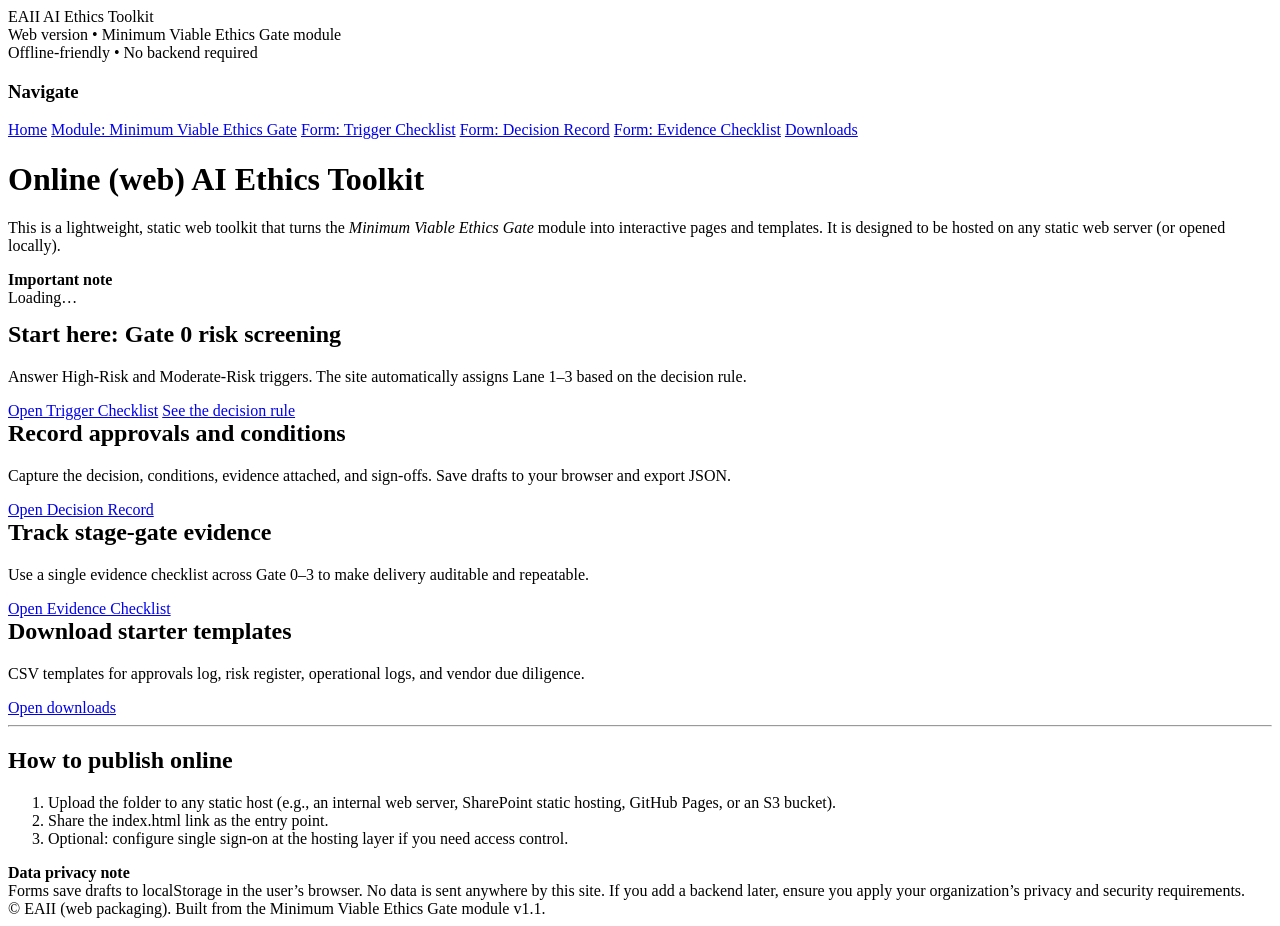
==== index.html @ 8bdd1674 "Add files via upload" ====
<!doctype html>
<html lang="en">
<head>
  <meta charset="utf-8" />
  <meta name="viewport" content="width=device-width, initial-scale=1" />
  <title>EAII AI Ethics Toolkit (Web)</title>
  <link rel="stylesheet" href="assets/css/styles.css" />
</head>
<body>
  <header class="header">
    <div class="header-inner">
      <div class="brand">
        <div class="title">EAII AI Ethics Toolkit</div>
        <div class="subtitle">Web version • Minimum Viable Ethics Gate module</div>
      </div>
      <div class="badge">Offline-friendly • No backend required</div>
    </div>
  </header>

  <div class="container">
    <nav class="nav">
      <h3>Navigate</h3>
      <a href="index.html">Home</a>
      <a href="pages/module-mveg.html">Module: Minimum Viable Ethics Gate</a>
      <a href="pages/trigger-checklist.html">Form: Trigger Checklist</a>
      <a href="pages/decision-record.html">Form: Decision Record</a>
      <a href="pages/evidence-checklist.html">Form: Evidence Checklist</a>
      <a href="pages/downloads.html">Downloads</a>
    </nav>

    <main class="main">
      <h1>Online (web) AI Ethics Toolkit</h1>
      <p class="small">
        This is a lightweight, static web toolkit that turns the <em>Minimum Viable Ethics Gate</em> module into interactive pages and templates.
        It is designed to be hosted on any static web server (or opened locally).
      </p>

      <div class="callout" style="margin-top:12px;">
        <strong>Important note</strong>
        <div id="note" class="small">Loading…</div>
      </div>

      <div class="grid" style="margin-top:14px;">
        <div class="card">
          <h2 style="margin-top:0;">Start here: Gate 0 risk screening</h2>
          <p class="small">Answer High‑Risk and Moderate‑Risk triggers. The site automatically assigns Lane 1–3 based on the decision rule.</p>
          <div class="btn-row">
            <a class="btn primary" href="pages/trigger-checklist.html">Open Trigger Checklist</a>
            <a class="btn" href="pages/module-mveg.html#decision-rule">See the decision rule</a>
          </div>
        </div>

        <div class="card">
          <h2 style="margin-top:0;">Record approvals and conditions</h2>
          <p class="small">Capture the decision, conditions, evidence attached, and sign‑offs. Save drafts to your browser and export JSON.</p>
          <div class="btn-row">
            <a class="btn primary" href="pages/decision-record.html">Open Decision Record</a>
          </div>
        </div>

        <div class="card">
          <h2 style="margin-top:0;">Track stage‑gate evidence</h2>
          <p class="small">Use a single evidence checklist across Gate 0–3 to make delivery auditable and repeatable.</p>
          <div class="btn-row">
            <a class="btn primary" href="pages/evidence-checklist.html">Open Evidence Checklist</a>
          </div>
        </div>

        <div class="card">
          <h2 style="margin-top:0;">Download starter templates</h2>
          <p class="small">CSV templates for approvals log, risk register, operational logs, and vendor due diligence.</p>
          <div class="btn-row">
            <a class="btn primary" href="pages/downloads.html">Open downloads</a>
          </div>
        </div>
      </div>

      <hr class="hr" />

      <h2>How to publish online</h2>
      <ol class="small">
        <li>Upload the folder to any static host (e.g., an internal web server, SharePoint static hosting, GitHub Pages, or an S3 bucket).</li>
        <li>Share the <span class="inline code">index.html</span> link as the entry point.</li>
        <li>Optional: configure single sign-on at the hosting layer if you need access control.</li>
      </ol>

      <div class="callout">
        <strong>Data privacy note</strong>
        <div class="small">
          Forms save drafts to <span class="inline code">localStorage</span> in the user’s browser. No data is sent anywhere by this site.
          If you add a backend later, ensure you apply your organization’s privacy and security requirements.
        </div>
      </div>

    </main>
  </div>

  <div class="footer">
    <div>© <span id="year"></span> EAII (web packaging). Built from the Minimum Viable Ethics Gate module v1.1.</div>
  </div>

  <script src="assets/js/utils.js"></script>
  <script src="assets/js/site.js"></script>
  <script src="assets/js/mveg-data.js"></script>
  <script>
    document.addEventListener('DOMContentLoaded', () => {
      if(window.MVEG_DATA){
        document.getElementById('note').textContent = window.MVEG_DATA.note || '';
      }
    });
  </script>
</body>
</html>
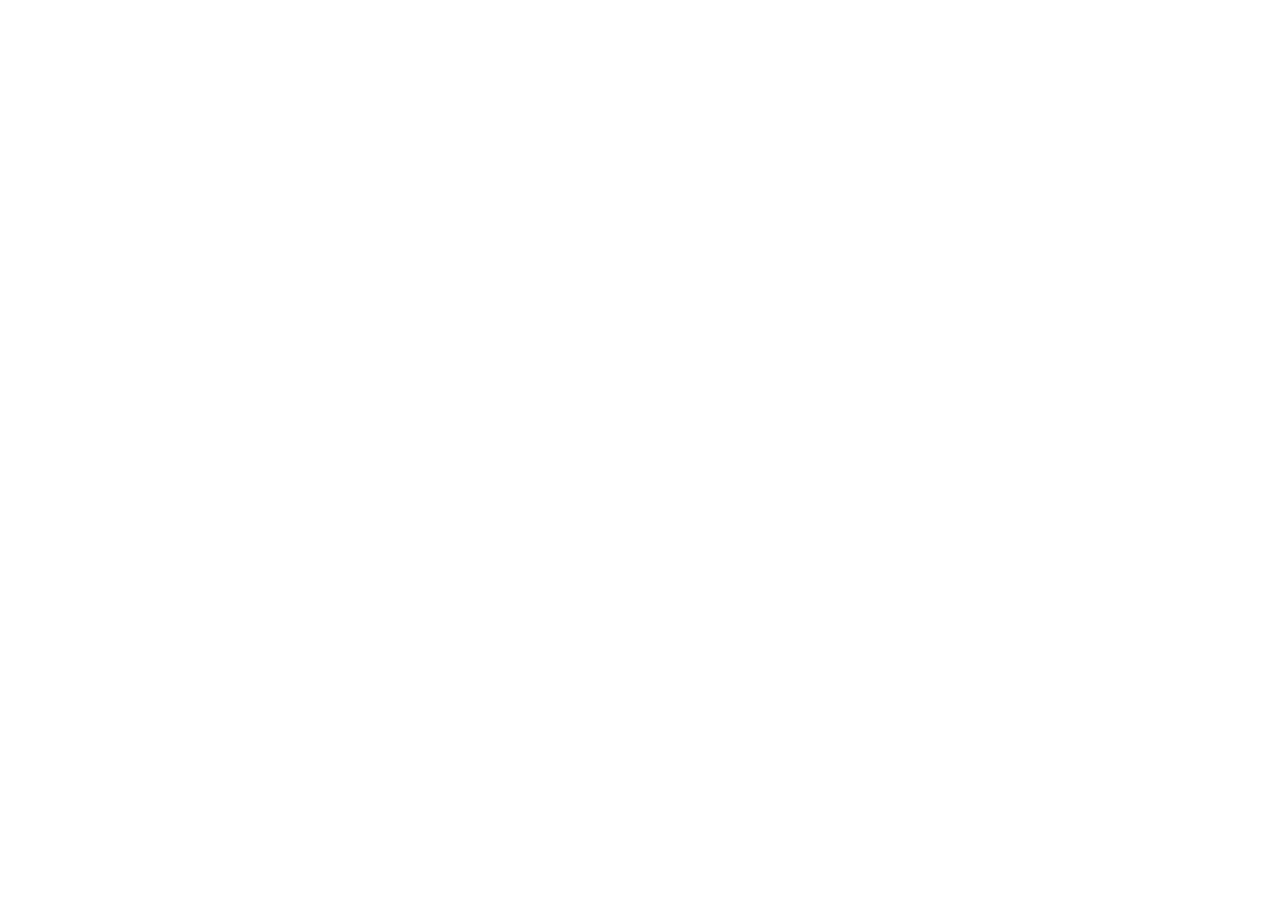
==== commit 4b378665: "Update index.html" ====
--- a/index.html
+++ b/index.html
@@ -1,113 +1,790 @@
 <!doctype html>
 <html lang="en">
 <head>
-  <meta charset="utf-8" />
-  <meta name="viewport" content="width=device-width, initial-scale=1" />
-  <title>EAII AI Ethics Toolkit (Web)</title>
-  <link rel="stylesheet" href="assets/css/styles.css" />
+  <meta charset="UTF-8" />
+  <meta name="viewport" content="width=device-width, initial-scale=1.0"/>
+  <title>CompStudy</title>
+
+  <!-- Tailwind via CDN (good for prototypes) -->
+  <script src="https://cdn.tailwindcss.com"></script>
+
+  <style>
+    /* tiny polish */
+    .card { @apply rounded-2xl bg-white shadow p-6; }
+  </style>
 </head>
-<body>
-  <header class="header">
-    <div class="header-inner">
-      <div class="brand">
-        <div class="title">EAII AI Ethics Toolkit</div>
-        <div class="subtitle">Web version • Minimum Viable Ethics Gate module</div>
-      </div>
-      <div class="badge">Offline-friendly • No backend required</div>
-    </div>
-  </header>
-
-  <div class="container">
-    <nav class="nav">
-      <h3>Navigate</h3>
-      <a href="index.html">Home</a>
-      <a href="pages/module-mveg.html">Module: Minimum Viable Ethics Gate</a>
-      <a href="pages/trigger-checklist.html">Form: Trigger Checklist</a>
-      <a href="pages/decision-record.html">Form: Decision Record</a>
-      <a href="pages/evidence-checklist.html">Form: Evidence Checklist</a>
-      <a href="pages/downloads.html">Downloads</a>
-    </nav>
-
-    <main class="main">
-      <h1>Online (web) AI Ethics Toolkit</h1>
-      <p class="small">
-        This is a lightweight, static web toolkit that turns the <em>Minimum Viable Ethics Gate</em> module into interactive pages and templates.
-        It is designed to be hosted on any static web server (or opened locally).
-      </p>
-
-      <div class="callout" style="margin-top:12px;">
-        <strong>Important note</strong>
-        <div id="note" class="small">Loading…</div>
-      </div>
-
-      <div class="grid" style="margin-top:14px;">
-        <div class="card">
-          <h2 style="margin-top:0;">Start here: Gate 0 risk screening</h2>
-          <p class="small">Answer High‑Risk and Moderate‑Risk triggers. The site automatically assigns Lane 1–3 based on the decision rule.</p>
-          <div class="btn-row">
-            <a class="btn primary" href="pages/trigger-checklist.html">Open Trigger Checklist</a>
-            <a class="btn" href="pages/module-mveg.html#decision-rule">See the decision rule</a>
+<body class="bg-slate-50">
+  <div id="app" class="min-h-screen"></div>
+
+  <script type="module">
+    /**************************************************************
+     * CompStudy - Single index.html Prototype
+     * - Email/Password Auth + Reset Password Email
+     * - Profile Setup: grade 9-12 + unique username (usernames collection)
+     * - Friends-by-username: search + send request + accept
+     *
+     * IMPORTANT:
+     * 1) Replace FIREBASE_CONFIG with your project config.
+     * 2) In Firebase Console:
+     *    - Enable Auth: Email/Password
+     *    - Enable Firestore
+     *    - Apply security rules (provided near bottom in comment)
+     **************************************************************/
+
+    // Firebase (modular) via CDN
+    import { initializeApp } from "https://www.gstatic.com/firebasejs/10.12.4/firebase-app.js";
+    import {
+      getAuth,
+      onAuthStateChanged,
+      createUserWithEmailAndPassword,
+      signInWithEmailAndPassword,
+      sendPasswordResetEmail,
+      updateProfile,
+      signOut,
+    } from "https://www.gstatic.com/firebasejs/10.12.4/firebase-auth.js";
+
+    import {
+      getFirestore,
+      doc,
+      getDoc,
+      setDoc,
+      runTransaction,
+      serverTimestamp,
+      addDoc,
+      collection,
+      query,
+      where,
+      getDocs,
+      onSnapshot,
+      updateDoc,
+    } from "https://www.gstatic.com/firebasejs/10.12.4/firebase-firestore.js";
+
+    /********************* 1) CONFIG ******************************/
+    const FIREBASE_CONFIG = {
+      apiKey: "REPLACE_ME",
+      authDomain: "REPLACE_ME",
+      projectId: "REPLACE_ME",
+      // storageBucket not needed for this prototype
+      // messagingSenderId not needed
+      appId: "REPLACE_ME",
+    };
+
+    const app = initializeApp(FIREBASE_CONFIG);
+    const auth = getAuth(app);
+    const db = getFirestore(app);
+
+    /********************* 2) STATE *******************************/
+    const App = {
+      user: null,
+      profile: null, // users/{uid}
+      unsubIncoming: null,
+      incomingRequests: [],
+      toast: { type: null, text: null }, // {type: 'ok'|'err', text}
+    };
+
+    const elApp = document.getElementById("app");
+
+    function setToast(type, text) {
+      App.toast = { type, text };
+      render();
+      if (text) {
+        setTimeout(() => {
+          // clear only if unchanged
+          if (App.toast.text === text) {
+            App.toast = { type: null, text: null };
+            render();
+          }
+        }, 3500);
+      }
+    }
+
+    function route() {
+      // hash routes:
+      // #/login, #/register, #/reset, #/setup, #/friends, #/
+      const h = location.hash || "#/";
+      return h;
+    }
+
+    function go(hash) {
+      location.hash = hash;
+    }
+
+    /********************* 3) HELPERS *****************************/
+    function normalizeUsername(input) {
+      return input.trim().toLowerCase();
+    }
+
+    function validateUsername(input) {
+      const u = input.trim();
+      if (u.length < 3) return "Username must be at least 3 characters.";
+      if (u.length > 20) return "Username must be 20 characters or less.";
+      if (!/^[a-zA-Z0-9_]+$/.test(u)) return "Use only letters, numbers, and underscore (_).";
+      return null;
+    }
+
+    function humanAuthError(code) {
+      switch (code) {
+        case "auth/invalid-email": return "That email address is not valid.";
+        case "auth/user-not-found": return "No account found with that email.";
+        case "auth/wrong-password": return "Incorrect password.";
+        case "auth/too-many-requests": return "Too many attempts. Try again later.";
+        case "auth/email-already-in-use": return "This email is already registered. Try logging in.";
+        case "auth/weak-password": return "Password is too weak. Use at least 6 characters.";
+        default: return "Something went wrong. Please try again.";
+      }
+    }
+
+    function requireAuthOrRedirect() {
+      if (!App.user) {
+        go("#/login");
+        return false;
+      }
+      return true;
+    }
+
+    function requireProfileOrRedirect() {
+      if (!requireAuthOrRedirect()) return false;
+      if (!App.profile) {
+        go("#/setup");
+        return false;
+      }
+      return true;
+    }
+
+    async function loadProfile(uid) {
+      const snap = await getDoc(doc(db, "users", uid));
+      App.profile = snap.exists() ? snap.data() : null;
+    }
+
+    function mountIncomingRequestsListener() {
+      if (App.unsubIncoming) App.unsubIncoming();
+      App.incomingRequests = [];
+      if (!App.user) return;
+
+      const q = query(
+        collection(db, "friendRequests"),
+        where("toUid", "==", App.user.uid),
+        where("status", "==", "pending")
+      );
+
+      App.unsubIncoming = onSnapshot(q, (snap) => {
+        const items = [];
+        snap.forEach((d) => {
+          const data = d.data();
+          items.push({ id: d.id, ...data });
+        });
+        App.incomingRequests = items;
+        render();
+      });
+    }
+
+    /********************* 4) SERVICES ****************************/
+
+    // Auth
+    async function registerWithEmail({ email, password, displayName }) {
+      const cred = await createUserWithEmailAndPassword(auth, email, password);
+      await updateProfile(cred.user, { displayName });
+      return cred;
+    }
+
+    async function loginWithEmail({ email, password }) {
+      return await signInWithEmailAndPassword(auth, email, password);
+    }
+
+    async function resetPasswordByEmail(email) {
+      await sendPasswordResetEmail(auth, email);
+    }
+
+    async function logout() {
+      await signOut(auth);
+    }
+
+    // Profile + username claim (unique)
+    async function claimUsernameAndCreateProfile({ uid, email, displayName, username, grade }) {
+      const usernameKey = normalizeUsername(username);
+
+      await runTransaction(db, async (tx) => {
+        const unameRef = doc(db, "usernames", usernameKey);
+        const unameSnap = await tx.get(unameRef);
+
+        if (unameSnap.exists()) throw new Error("USERNAME_TAKEN");
+
+        tx.set(unameRef, { uid, createdAt: serverTimestamp() });
+
+        const userRef = doc(db, "users", uid);
+        tx.set(userRef, {
+          uid,
+          email: email ?? null,
+          displayName: displayName ?? usernameKey,
+          username: usernameKey,
+          grade,
+          xp: 0,
+          weeklyXp: 0,
+          createdAt: serverTimestamp(),
+        });
+      });
+
+      await loadProfile(uid);
+    }
+
+    // Friends
+    async function findUserByUsername(username) {
+      const key = normalizeUsername(username);
+
+      const unameSnap = await getDoc(doc(db, "usernames", key));
+      if (!unameSnap.exists()) return null;
+
+      const uid = unameSnap.data().uid;
+      const userSnap = await getDoc(doc(db, "users", uid));
+      if (!userSnap.exists()) return null;
+
+      const data = userSnap.data();
+      return {
+        uid,
+        username: data.username,
+        displayName: data.displayName ?? data.username,
+        grade: data.grade,
+      };
+    }
+
+    async function sendFriendRequest({ fromUid, toUid }) {
+      if (fromUid === toUid) throw new Error("CANNOT_ADD_SELF");
+
+      const reqCol = collection(db, "friendRequests");
+      const q = query(
+        reqCol,
+        where("fromUid", "==", fromUid),
+        where("toUid", "==", toUid),
+        where("status", "==", "pending")
+      );
+      const existing = await getDocs(q);
+      if (!existing.empty) throw new Error("REQUEST_ALREADY_SENT");
+
+      await addDoc(reqCol, {
+        fromUid,
+        toUid,
+        status: "pending",
+        createdAt: serverTimestamp(),
+      });
+    }
+
+    async function acceptFriendRequest({ requestId, fromUid, toUid }) {
+      await runTransaction(db, async (tx) => {
+        const reqRef = doc(db, "friendRequests", requestId);
+        const reqSnap = await tx.get(reqRef);
+        if (!reqSnap.exists()) throw new Error("REQUEST_NOT_FOUND");
+
+        const req = reqSnap.data();
+        if (req.status !== "pending") throw new Error("REQUEST_NOT_PENDING");
+        if (req.toUid !== toUid) throw new Error("NOT_RECEIVER");
+
+        tx.update(reqRef, { status: "accepted", respondedAt: serverTimestamp() });
+
+        const aRef = doc(db, "friends", toUid, "list", fromUid);
+        const bRef = doc(db, "friends", fromUid, "list", toUid);
+
+        tx.set(aRef, { friendUid: fromUid, addedAt: serverTimestamp() });
+        tx.set(bRef, { friendUid: toUid, addedAt: serverTimestamp() });
+      });
+    }
+
+    /********************* 5) UI RENDER ****************************/
+
+    function layout(innerHtml) {
+      const userChip = App.user
+        ? `<div class="text-sm text-slate-600">Signed in as <span class="font-semibold">${escapeHtml(App.user.email || "User")}</span></div>`
+        : "";
+
+      const nav = App.user
+        ? `
+          <div class="flex flex-wrap gap-2 mt-3">
+            <a class="px-3 py-2 rounded-xl border bg-white hover:bg-slate-50" href="#/">Home</a>
+            <a class="px-3 py-2 rounded-xl border bg-white hover:bg-slate-50" href="#/friends">Friends</a>
+            <a class="px-3 py-2 rounded-xl border bg-white hover:bg-slate-50" href="#/setup">Setup</a>
+            <button id="btnLogout" class="px-3 py-2 rounded-xl bg-black text-white hover:opacity-90">Logout</button>
+          </div>
+        `
+        : `
+          <div class="flex flex-wrap gap-2 mt-3">
+            <a class="px-3 py-2 rounded-xl border bg-white hover:bg-slate-50" href="#/login">Login</a>
+            <a class="px-3 py-2 rounded-xl border bg-white hover:bg-slate-50" href="#/register">Register</a>
+          </div>
+        `;
+
+      const toastHtml = App.toast.text
+        ? `
+          <div class="max-w-2xl mx-auto px-6 mt-4">
+            <div class="rounded-xl p-3 text-sm ${App.toast.type === "err" ? "bg-red-50 text-red-700" : "bg-green-50 text-green-700"}">
+              ${escapeHtml(App.toast.text)}
+            </div>
+          </div>
+        `
+        : "";
+
+      return `
+        <div class="p-6">
+          <div class="max-w-2xl mx-auto">
+            <div class="rounded-2xl bg-white shadow p-6">
+              <div class="flex items-start justify-between gap-3">
+                <div>
+                  <div class="text-2xl font-bold">CompStudy</div>
+                  <div class="text-sm text-slate-600">Make group study fun by competition.</div>
+                </div>
+                <div class="text-right">${userChip}</div>
+              </div>
+              ${nav}
+            </div>
+          </div>
+          ${toastHtml}
+          <div class="max-w-2xl mx-auto px-6 mt-6">
+            ${innerHtml}
           </div>
         </div>
-
-        <div class="card">
-          <h2 style="margin-top:0;">Record approvals and conditions</h2>
-          <p class="small">Capture the decision, conditions, evidence attached, and sign‑offs. Save drafts to your browser and export JSON.</p>
-          <div class="btn-row">
-            <a class="btn primary" href="pages/decision-record.html">Open Decision Record</a>
+      `;
+    }
+
+    function pageHome() {
+      if (!requireProfileOrRedirect()) return "";
+
+      return layout(`
+        <div class="rounded-2xl bg-white shadow p-6">
+          <div class="text-xl font-bold">Dashboard</div>
+          <div class="text-sm text-slate-600 mt-1">
+            Welcome <span class="font-semibold">@${escapeHtml(App.profile.username)}</span> • Grade ${escapeHtml(String(App.profile.grade))}
+          </div>
+
+          <div class="mt-6 grid gap-3">
+            <a href="#/friends" class="rounded-xl border p-4 hover:bg-slate-50">
+              <div class="font-semibold">Friends</div>
+              <div class="text-sm text-slate-600">Add friends and compete.</div>
+            </a>
+            <div class="rounded-xl border p-4 opacity-70">
+              <div class="font-semibold">Next: Quizzes & Challenges</div>
+              <div class="text-sm text-slate-600">We’ll add quiz creation and friend challenges next.</div>
+            </div>
           </div>
         </div>
-
-        <div class="card">
-          <h2 style="margin-top:0;">Track stage‑gate evidence</h2>
-          <p class="small">Use a single evidence checklist across Gate 0–3 to make delivery auditable and repeatable.</p>
-          <div class="btn-row">
-            <a class="btn primary" href="pages/evidence-checklist.html">Open Evidence Checklist</a>
+      `);
+    }
+
+    function pageLogin() {
+      return layout(`
+        <div class="rounded-2xl bg-white shadow p-6">
+          <div class="text-xl font-bold">Login</div>
+          <form id="loginForm" class="mt-4 space-y-3">
+            <input class="w-full rounded-xl border p-3" name="email" type="email" placeholder="Email" required />
+            <input class="w-full rounded-xl border p-3" name="password" type="password" placeholder="Password" required />
+            <button class="w-full rounded-xl bg-black text-white p-3 hover:opacity-90" type="submit">Sign in</button>
+          </form>
+
+          <div class="mt-4 flex items-center justify-between text-sm">
+            <a class="underline text-slate-700" href="#/reset">Forgot password?</a>
+            <a class="underline text-slate-700" href="#/register">Create account</a>
           </div>
         </div>
-
-        <div class="card">
-          <h2 style="margin-top:0;">Download starter templates</h2>
-          <p class="small">CSV templates for approvals log, risk register, operational logs, and vendor due diligence.</p>
-          <div class="btn-row">
-            <a class="btn primary" href="pages/downloads.html">Open downloads</a>
+      `);
+    }
+
+    function pageRegister() {
+      return layout(`
+        <div class="rounded-2xl bg-white shadow p-6">
+          <div class="text-xl font-bold">Create account</div>
+          <form id="registerForm" class="mt-4 space-y-3">
+            <input class="w-full rounded-xl border p-3" name="displayName" placeholder="Your name" required />
+            <input class="w-full rounded-xl border p-3" name="email" type="email" placeholder="Email" required />
+            <input class="w-full rounded-xl border p-3" name="password" type="password" placeholder="Password (min 6 chars)" minlength="6" required />
+            <button class="w-full rounded-xl bg-black text-white p-3 hover:opacity-90" type="submit">Create account</button>
+          </form>
+
+          <div class="mt-4 text-sm">
+            <a class="underline text-slate-700" href="#/login">Back to login</a>
           </div>
         </div>
-      </div>
-
-      <hr class="hr" />
-
-      <h2>How to publish online</h2>
-      <ol class="small">
-        <li>Upload the folder to any static host (e.g., an internal web server, SharePoint static hosting, GitHub Pages, or an S3 bucket).</li>
-        <li>Share the <span class="inline code">index.html</span> link as the entry point.</li>
-        <li>Optional: configure single sign-on at the hosting layer if you need access control.</li>
-      </ol>
-
-      <div class="callout">
-        <strong>Data privacy note</strong>
-        <div class="small">
-          Forms save drafts to <span class="inline code">localStorage</span> in the user’s browser. No data is sent anywhere by this site.
-          If you add a backend later, ensure you apply your organization’s privacy and security requirements.
+      `);
+    }
+
+    function pageReset() {
+      return layout(`
+        <div class="rounded-2xl bg-white shadow p-6">
+          <div class="text-xl font-bold">Reset password</div>
+          <div class="text-sm text-slate-600 mt-1">Enter your email and we’ll send a reset link.</div>
+
+          <form id="resetForm" class="mt-4 space-y-3">
+            <input class="w-full rounded-xl border p-3" name="email" type="email" placeholder="Email" required />
+            <button class="w-full rounded-xl bg-black text-white p-3 hover:opacity-90" type="submit">Send reset email</button>
+          </form>
+
+          <div class="mt-4 text-sm">
+            <a class="underline text-slate-700" href="#/login">Back to login</a>
+          </div>
         </div>
-      </div>
-
-    </main>
-  </div>
-
-  <div class="footer">
-    <div>© <span id="year"></span> EAII (web packaging). Built from the Minimum Viable Ethics Gate module v1.1.</div>
-  </div>
-
-  <script src="assets/js/utils.js"></script>
-  <script src="assets/js/site.js"></script>
-  <script src="assets/js/mveg-data.js"></script>
-  <script>
-    document.addEventListener('DOMContentLoaded', () => {
-      if(window.MVEG_DATA){
-        document.getElementById('note').textContent = window.MVEG_DATA.note || '';
-      }
+      `);
+    }
+
+    function pageSetup() {
+      if (!requireAuthOrRedirect()) return "";
+
+      // If already has profile, show summary
+      if (App.profile) {
+        return layout(`
+          <div class="rounded-2xl bg-white shadow p-6">
+            <div class="text-xl font-bold">Profile</div>
+            <div class="mt-2 text-sm text-slate-600">
+              Username: <span class="font-semibold">@${escapeHtml(App.profile.username)}</span><br/>
+              Grade: <span class="font-semibold">${escapeHtml(String(App.profile.grade))}</span>
+            </div>
+            <div class="mt-5 text-sm text-slate-600">
+              Profile already set. If you want username changes later, we can add that feature (it requires releasing old username).
+            </div>
+          </div>
+        `);
+      }
+
+      return layout(`
+        <div class="rounded-2xl bg-white shadow p-6">
+          <div class="text-xl font-bold">Finish setup</div>
+          <div class="text-sm text-slate-600 mt-1">
+            Choose a username and grade to start competing.
+          </div>
+
+          <form id="setupForm" class="mt-4 space-y-3">
+            <div>
+              <label class="text-sm text-slate-600">Username</label>
+              <input class="w-full rounded-xl border p-3 mt-1" name="username" placeholder="e.g. abiyot_12" required />
+              <div class="text-xs text-slate-500 mt-1">Letters, numbers, underscore. 3–20 characters.</div>
+            </div>
+
+            <div>
+              <label class="text-sm text-slate-600">Grade</label>
+              <select class="w-full rounded-xl border p-3 mt-1" name="grade">
+                <option value="9">Grade 9</option>
+                <option value="10">Grade 10</option>
+                <option value="11">Grade 11</option>
+                <option value="12">Grade 12</option>
+              </select>
+            </div>
+
+            <button class="w-full rounded-xl bg-black text-white p-3 hover:opacity-90" type="submit">
+              Save profile
+            </button>
+          </form>
+        </div>
+      `);
+    }
+
+    function pageFriends() {
+      if (!requireProfileOrRedirect()) return "";
+
+      const incomingHtml = (App.incomingRequests.length === 0)
+        ? `<div class="text-sm text-slate-600 mt-2">No pending requests.</div>`
+        : `
+          <div class="mt-3 space-y-2">
+            ${App.incomingRequests.map(r => `
+              <div class="rounded-xl border p-4 flex items-center justify-between gap-3">
+                <div class="text-sm">
+                  <div>Request from <span class="font-semibold">${escapeHtml(r.fromUid)}</span></div>
+                  <div class="text-xs text-slate-500">(Enhancement: fetch /users/{fromUid} to show username)</div>
+                </div>
+                <button data-accept="${escapeHtml(r.id)}" class="px-4 py-2 rounded-xl bg-black text-white hover:opacity-90">
+                  Accept
+                </button>
+              </div>
+            `).join("")}
+          </div>
+        `;
+
+      return layout(`
+        <div class="rounded-2xl bg-white shadow p-6">
+          <div class="text-xl font-bold">Friends</div>
+          <div class="text-sm text-slate-600 mt-1">Add friends by username to compete.</div>
+
+          <form id="friendSearchForm" class="mt-4 flex gap-2">
+            <input class="flex-1 rounded-xl border p-3" name="username" placeholder="Search username e.g. sara_10" required />
+            <button class="rounded-xl bg-black text-white px-4 hover:opacity-90" type="submit">Search</button>
+          </form>
+
+          <div id="friendSearchResult" class="mt-4"></div>
+        </div>
+
+        <div class="rounded-2xl bg-white shadow p-6 mt-6">
+          <div class="text-lg font-semibold">Incoming requests</div>
+          ${incomingHtml}
+        </div>
+      `);
+    }
+
+    function escapeHtml(s) {
+      return String(s ?? "")
+        .replaceAll("&", "&amp;")
+        .replaceAll("<", "&lt;")
+        .replaceAll(">", "&gt;")
+        .replaceAll('"', "&quot;")
+        .replaceAll("'", "&#039;");
+    }
+
+    /********************* 6) EVENTS ******************************/
+    function bindEvents() {
+      // Logout
+      const btnLogout = document.getElementById("btnLogout");
+      if (btnLogout) {
+        btnLogout.onclick = async () => {
+          try {
+            await logout();
+            setToast("ok", "Logged out.");
+            go("#/login");
+          } catch {
+            setToast("err", "Could not logout.");
+          }
+        };
+      }
+
+      // Login
+      const loginForm = document.getElementById("loginForm");
+      if (loginForm) {
+        loginForm.onsubmit = async (e) => {
+          e.preventDefault();
+          const fd = new FormData(loginForm);
+          const email = String(fd.get("email") || "");
+          const password = String(fd.get("password") || "");
+          try {
+            await loginWithEmail({ email, password });
+            setToast("ok", "Logged in.");
+            // profile enforced in router
+            go("#/");
+          } catch (err) {
+            setToast("err", humanAuthError(err?.code));
+          }
+        };
+      }
+
+      // Register
+      const registerForm = document.getElementById("registerForm");
+      if (registerForm) {
+        registerForm.onsubmit = async (e) => {
+          e.preventDefault();
+          const fd = new FormData(registerForm);
+          const displayName = String(fd.get("displayName") || "");
+          const email = String(fd.get("email") || "");
+          const password = String(fd.get("password") || "");
+          try {
+            await registerWithEmail({ displayName, email, password });
+            setToast("ok", "Account created. Please complete setup.");
+            go("#/setup");
+          } catch (err) {
+            setToast("err", humanAuthError(err?.code));
+          }
+        };
+      }
+
+      // Reset password
+      const resetForm = document.getElementById("resetForm");
+      if (resetForm) {
+        resetForm.onsubmit = async (e) => {
+          e.preventDefault();
+          const fd = new FormData(resetForm);
+          const email = String(fd.get("email") || "");
+          try {
+            await resetPasswordByEmail(email.trim());
+            setToast("ok", "Reset email sent. Check inbox/spam.");
+            go("#/login");
+          } catch (err) {
+            setToast("err", humanAuthError(err?.code));
+          }
+        };
+      }
+
+      // Setup profile
+      const setupForm = document.getElementById("setupForm");
+      if (setupForm) {
+        setupForm.onsubmit = async (e) => {
+          e.preventDefault();
+          if (!App.user) return;
+
+          const fd = new FormData(setupForm);
+          const username = String(fd.get("username") || "");
+          const grade = Number(fd.get("grade") || "9");
+
+          const v = validateUsername(username);
+          if (v) return setToast("err", v);
+          if (![9,10,11,12].includes(grade)) return setToast("err", "Invalid grade.");
+
+          try {
+            await claimUsernameAndCreateProfile({
+              uid: App.user.uid,
+              email: App.user.email,
+              displayName: App.user.displayName,
+              username,
+              grade,
+            });
+            setToast("ok", "Profile saved.");
+            go("#/");
+          } catch (err) {
+            if (String(err?.message) === "USERNAME_TAKEN") setToast("err", "Username already taken. Try another.");
+            else setToast("err", "Could not save profile.");
+          }
+        };
+      }
+
+      // Friend search
+      const friendSearchForm = document.getElementById("friendSearchForm");
+      if (friendSearchForm) {
+        friendSearchForm.onsubmit = async (e) => {
+          e.preventDefault();
+          const fd = new FormData(friendSearchForm);
+          const uname = String(fd.get("username") || "");
+          const resultEl = document.getElementById("friendSearchResult");
+          if (!resultEl) return;
+
+          resultEl.innerHTML = `<div class="text-sm text-slate-600">Searching...</div>`;
+          try {
+            const found = await findUserByUsername(uname);
+            if (!found) {
+              resultEl.innerHTML = `<div class="rounded-xl p-3 text-sm bg-red-50 text-red-700">No student found.</div>`;
+              return;
+            }
+
+            resultEl.innerHTML = `
+              <div class="rounded-xl border p-4 flex items-center justify-between gap-3">
+                <div>
+                  <div class="font-semibold">@${escapeHtml(found.username)}</div>
+                  <div class="text-sm text-slate-600">${escapeHtml(found.displayName)} • Grade ${escapeHtml(String(found.grade))}</div>
+                </div>
+                <button id="btnAddFriend" class="px-4 py-2 rounded-xl border hover:bg-slate-50">Add friend</button>
+              </div>
+            `;
+
+            const btn = document.getElementById("btnAddFriend");
+            btn.onclick = async () => {
+              try {
+                await sendFriendRequest({ fromUid: App.user.uid, toUid: found.uid });
+                setToast("ok", "Friend request sent!");
+              } catch (err) {
+                if (String(err?.message) === "CANNOT_ADD_SELF") setToast("err", "You can't add yourself.");
+                else if (String(err?.message) === "REQUEST_ALREADY_SENT") setToast("err", "Request already sent.");
+                else setToast("err", "Could not send request.");
+              }
+            };
+
+          } catch {
+            resultEl.innerHTML = `<div class="rounded-xl p-3 text-sm bg-red-50 text-red-700">Search failed.</div>`;
+          }
+        };
+      }
+
+      // Accept buttons
+      document.querySelectorAll("[data-accept]").forEach(btn => {
+        btn.addEventListener("click", async () => {
+          const requestId = btn.getAttribute("data-accept");
+          const req = App.incomingRequests.find(r => r.id === requestId);
+          if (!req) return;
+
+          try {
+            await acceptFriendRequest({ requestId: req.id, fromUid: req.fromUid, toUid: App.user.uid });
+            setToast("ok", "Friend added!");
+          } catch {
+            setToast("err", "Could not accept request.");
+          }
+        });
+      });
+    }
+
+    /********************* 7) ROUTER ******************************/
+    async function render() {
+      const r = route();
+
+      // Basic route guarding (and UI)
+      if (r === "#/login") elApp.innerHTML = pageLogin();
+      else if (r === "#/register") elApp.innerHTML = pageRegister();
+      else if (r === "#/reset") elApp.innerHTML = pageReset();
+      else if (r === "#/setup") elApp.innerHTML = pageSetup();
+      else if (r === "#/friends") elApp.innerHTML = pageFriends();
+      else elApp.innerHTML = pageHome();
+
+      bindEvents();
+    }
+
+    window.addEventListener("hashchange", () => render());
+
+    /********************* 8) AUTH BOOT ***************************/
+    onAuthStateChanged(auth, async (user) => {
+      App.user = user;
+
+      if (user) {
+        await loadProfile(user.uid);
+        mountIncomingRequestsListener();
+      } else {
+        App.profile = null;
+        if (App.unsubIncoming) App.unsubIncoming();
+        App.unsubIncoming = null;
+        App.incomingRequests = [];
+      }
+
+      // If logged in but no profile, force setup unless already there
+      const r = route();
+      if (App.user && !App.profile && !["#/setup", "#/logout"].includes(r)) {
+        go("#/setup");
+        return;
+      }
+
+      // If not logged in, force login for protected pages
+      if (!App.user && ["#/", "#/friends", "#/setup"].includes(r)) {
+        go("#/login");
+        return;
+      }
+
+      render();
     });
+
+    // initial render
+    render();
+
+    /****************************************************************
+     * FIRESTORE SECURITY RULES (paste into Firebase Console -> Firestore Rules)
+     *
+     * rules_version = '2';
+     * service cloud.firestore {
+     *   match /databases/{database}/documents {
+     *
+     *     function signedIn() { return request.auth != null; }
+     *     function isMe(uid) { return signedIn() && request.auth.uid == uid; }
+     *
+     *     match /users/{uid} {
+     *       allow read: if signedIn();
+     *       allow create: if isMe(uid);
+     *       allow update: if isMe(uid);
+     *       allow delete: if false;
+     *     }
+     *
+     *     match /usernames/{username} {
+     *       allow read: if signedIn();
+     *       allow create: if signedIn()
+     *         && !exists(/databases/$(database)/documents/usernames/$(username))
+     *         && request.resource.data.uid == request.auth.uid;
+     *       allow update, delete: if false;
+     *     }
+     *
+     *     match /friendRequests/{requestId} {
+     *       allow read: if signedIn() && (
+     *         resource.data.fromUid == request.auth.uid ||
+     *         resource.data.toUid == request.auth.uid
+     *       );
+     *
+     *       allow create: if signedIn()
+     *         && request.resource.data.fromUid == request.auth.uid
+     *         && request.resource.data.status == "pending";
+     *
+     *       allow update: if signedIn() && (resource.data.toUid == request.auth.uid);
+     *       allow delete: if false;
+     *     }
+     *
+     *     match /friends/{uid}/list/{friendUid} {
+     *       allow read: if signedIn() && (uid == request.auth.uid);
+     *       allow create: if signedIn() && (uid == request.auth.uid);
+     *       allow update, delete: if false;
+     *     }
+     *   }
+     * }
+     ****************************************************************/
   </script>
 </body>
 </html>
